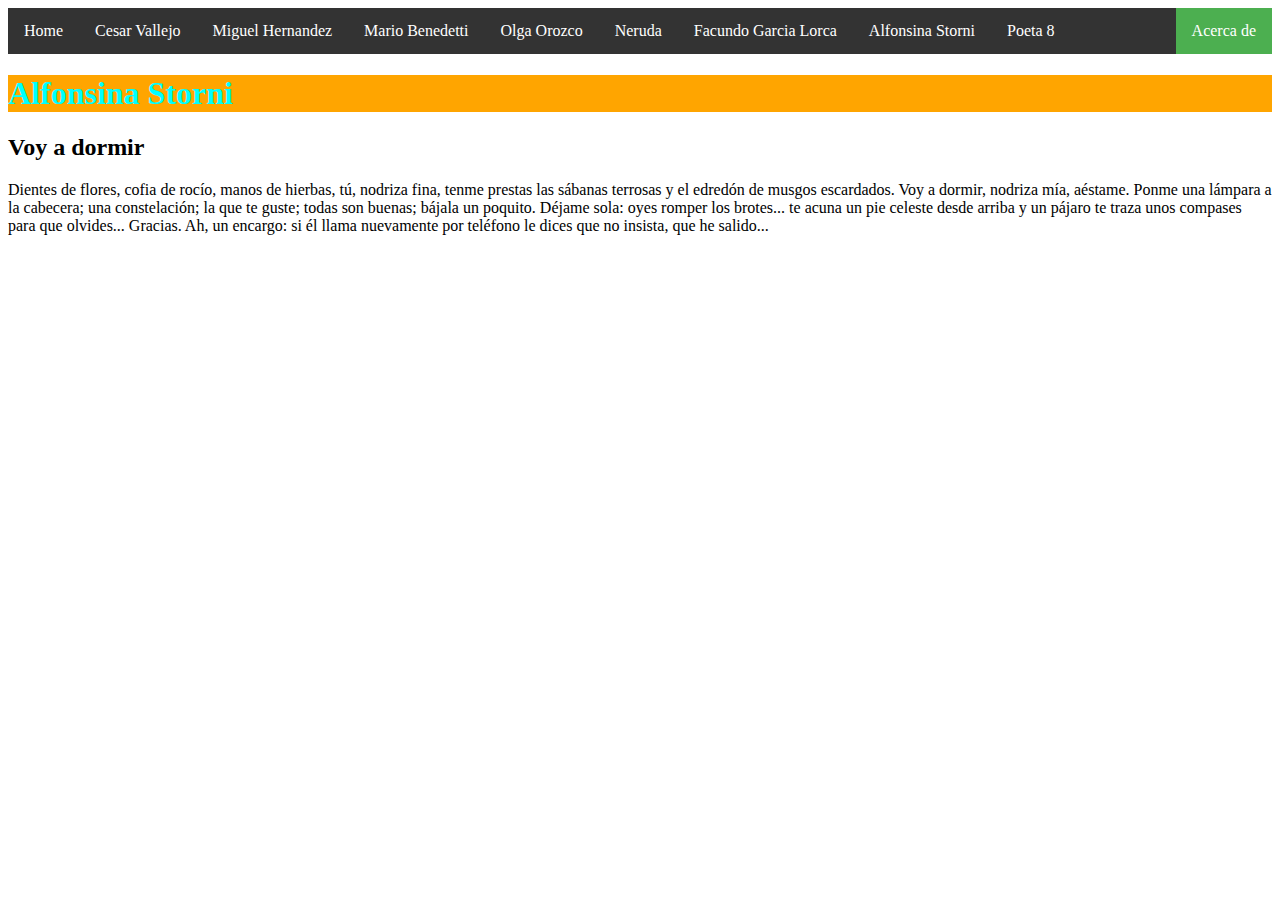
==== alfonsinastorni.html @ b79710b4 "Agregue poeta Alfonsina" ====
<!DOCTYPE html>
<html lang="en">
<head>
    <meta charset="UTF-8">
    <meta http-equiv="X-UA-Compatible" content="IE=edge">
    <meta name="viewport" content="width=, initial-scale=1.0">
    <title>Document</title>
    <link rel="stylesheet" href="style.css" >
</head>
<body>
    <ul>
        <li><a href="index.html">Home</a></li>
        <li><a href="cesarvallejo1892.html">Cesar Vallejo</a></li>
        <li><a href="miguel_hernandez.html">Miguel Hernandez</a></li>
        <li><a href="mariobenedetti1920.html">Mario Benedetti</a></li>
        <li><a href="olgaorozco1920.html">Olga Orozco</a></li>

        <li> <a href="neruda.html">Neruda</a></li>

        <li><a href="facundo_garcia_lorca.html">Facundo Garcia Lorca</a></li>
        <li><a href="alfonsinastorni.html">Alfonsina Storni</a></li>
        <li><a href="about.asp">Poeta 8</a></li>

        <li style="float:right"><a class="active" href="#about">Acerca de</a></li>
    
      </ul>
      <h1>Alfonsina Storni</h1>
     
    <h2>Voy a dormir</h2>

    <p>Dientes de flores, cofia de rocío,
        manos de hierbas, tú, nodriza fina,
        tenme prestas las sábanas terrosas
        y el edredón de musgos escardados.
        Voy a dormir, nodriza mía, aéstame.
        Ponme una lámpara a la cabecera;
        una constelación; la que te guste;
        todas son buenas; bájala un poquito.
        Déjame sola: oyes romper los brotes...
        
        te acuna un pie celeste desde arriba
        y un pájaro te traza unos compases
        para que olvides... Gracias. Ah, un encargo:
        si él llama nuevamente por teléfono
        le dices que no insista, que he salido...</p>
</body>
</html>
---- style.css ----
ul {
    list-style-type: none;
    margin: 0;
    padding: 0;
    overflow: hidden;
    background-color: #333;
}
li {
    float: left;
}
li a {
    display: block;
    color: white;
    text-align: center;
    padding: 14px 16px;
    text-decoration: none;
}
li a:hover {
    background-color: #111;
}
.active {
    background-color: #4CAF50;
}
h1 { color: aqua;
    background-color: orange;
}
.principalpoemas{
    display: flex;
}
#poemas{
    padding-left: 10px;
    padding-right: 10px;
    border-style: solid;
    border-color: aqua;
    border-width: 10px;
}

.div_complet{
 background-color: bisque;
}
.imagencesar{
    width: 500px;
    height: 600px;
    padding-left: 2px;
    padding-right: 2px;
    border-style: solid;
    border-color: aqua;
    border-width: 10px;
}
.cesar{
    padding-right: 2px;
    border-style: solid;
    border-color: aqua;
    border-width: 10px;
}
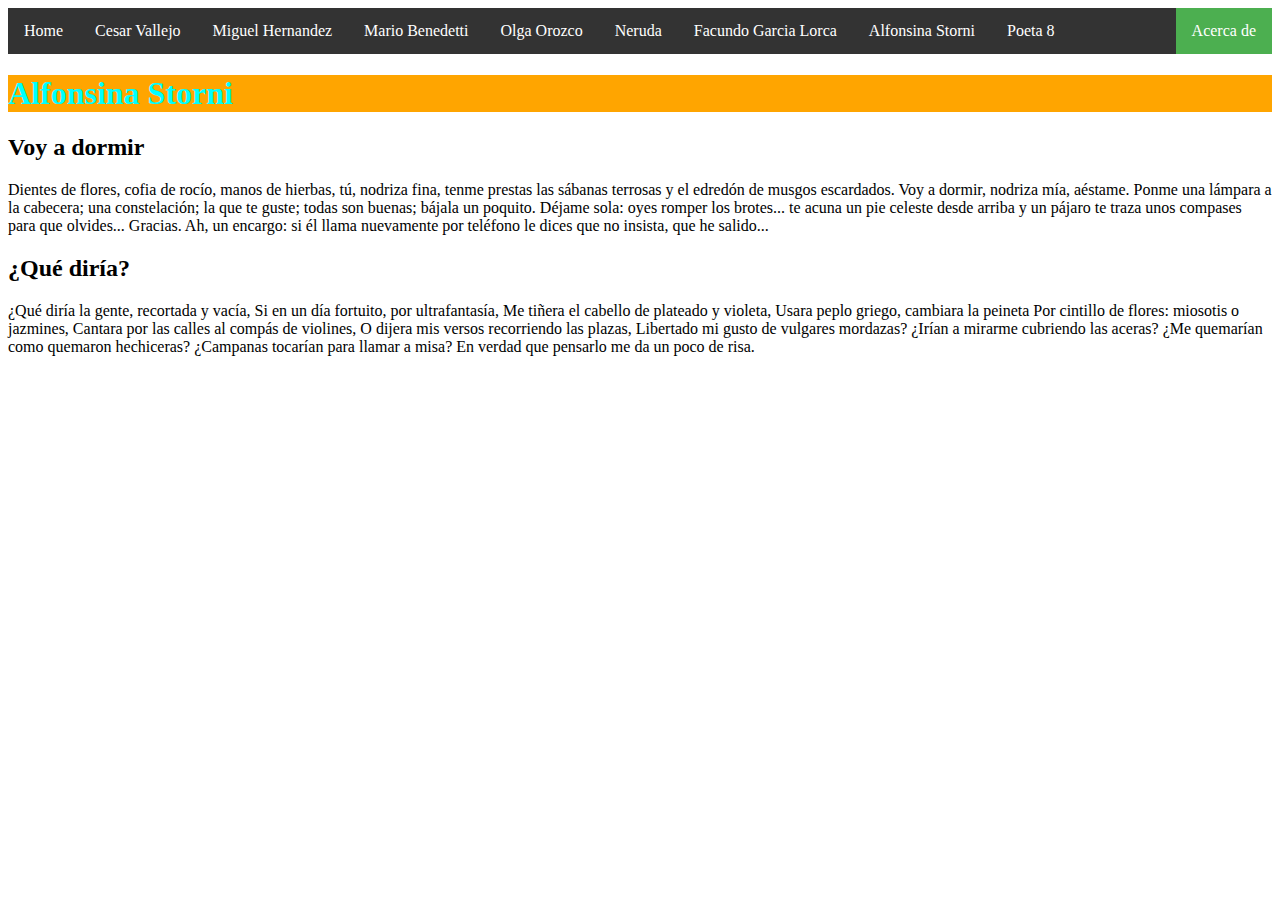
==== commit d0fd268f: "realize cambios" ====
--- a/alfonsinastorni.html
+++ b/alfonsinastorni.html
@@ -43,5 +43,20 @@
         para que olvides... Gracias. Ah, un encargo:
         si él llama nuevamente por teléfono
         le dices que no insista, que he salido...</p>
+
+        <h2>¿Qué diría?</h2>
+        <p>¿Qué diría la gente, recortada y vacía,
+            Si en un día fortuito, por ultrafantasía,
+            Me tiñera el cabello de plateado y violeta,
+            Usara peplo griego, cambiara la peineta
+            Por cintillo de flores: miosotis o jazmines,
+            Cantara por las calles al compás de violines,
+            O dijera mis versos recorriendo las plazas,
+            Libertado mi gusto de vulgares mordazas?
+            ¿Irían a mirarme cubriendo las aceras?
+            ¿Me quemarían como quemaron hechiceras?
+            ¿Campanas tocarían para llamar a misa?
+            En verdad que pensarlo me da un poco de risa.
+            </p>
 </body>
 </html>--- a/style.css
+++ b/style.css
@@ -5,6 +5,7 @@
     overflow: hidden;
     background-color: #333;
 }
+
 li {
     float: left;
 }
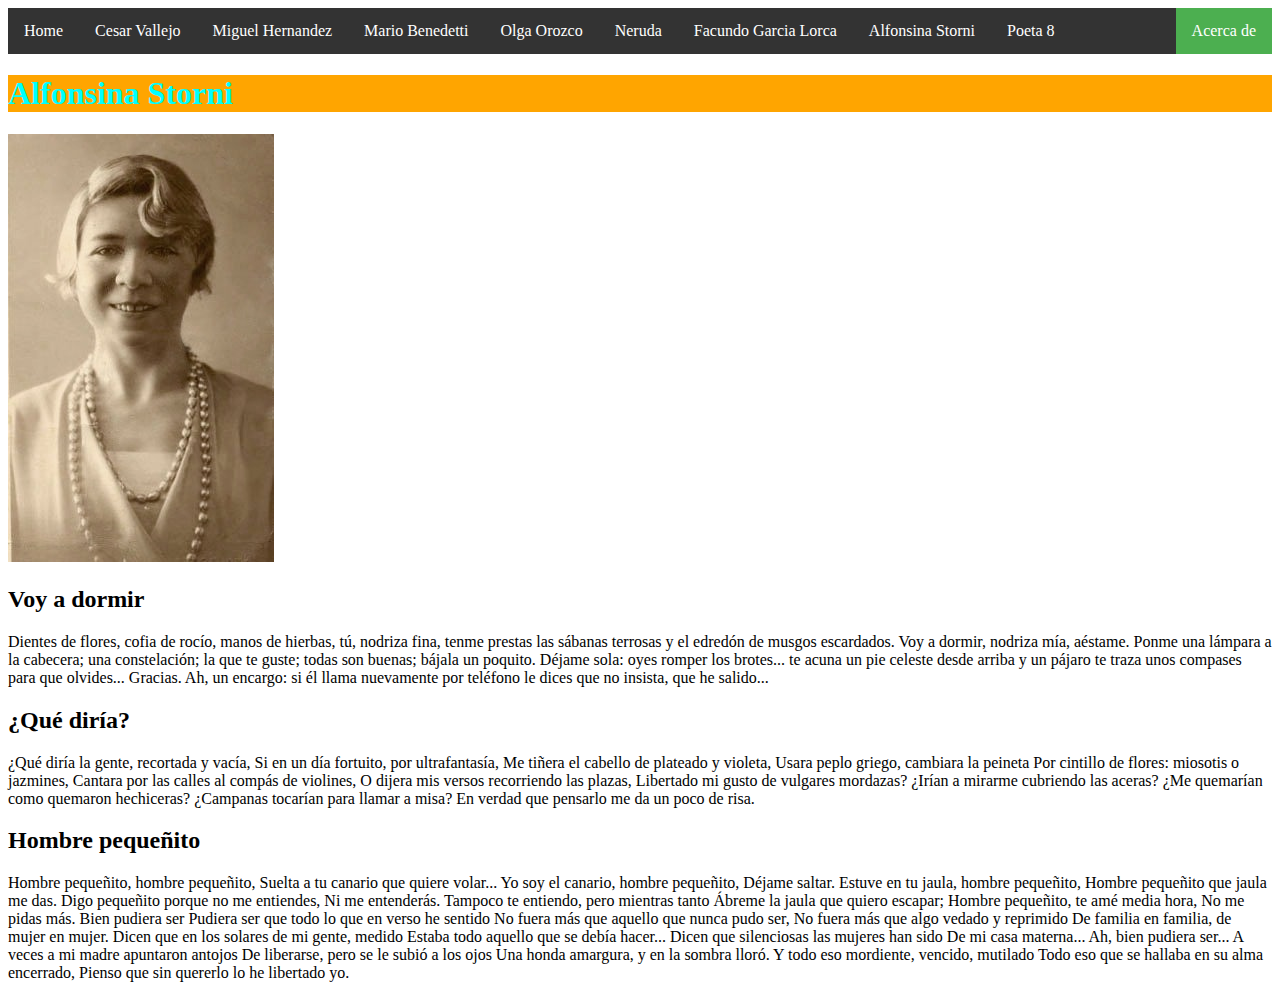
==== commit f9f8dcb9: "Agregue imagen" ====
--- a/alfonsinastorni.html
+++ b/alfonsinastorni.html
@@ -25,7 +25,7 @@
     
       </ul>
       <h1>Alfonsina Storni</h1>
-     
+      <img src="images/AlfosinaStorni.jpg" class="imagenalfonsinastorni">
     <h2>Voy a dormir</h2>
 
     <p>Dientes de flores, cofia de rocío,
@@ -58,5 +58,33 @@
             ¿Campanas tocarían para llamar a misa?
             En verdad que pensarlo me da un poco de risa.
             </p>
+            <h2>Hombre pequeñito</h2>
+            <p>Hombre pequeñito, hombre pequeñito,
+                Suelta a tu canario que quiere volar...
+                Yo soy el canario, hombre pequeñito,
+                Déjame saltar.
+                Estuve en tu jaula, hombre pequeñito,
+                Hombre pequeñito que jaula me das.
+                Digo pequeñito porque no me entiendes,
+                Ni me entenderás.
+                Tampoco te entiendo, pero mientras tanto
+                Ábreme la jaula que quiero escapar;
+                Hombre pequeñito, te amé media hora,
+                No me pidas más.
+                Bien pudiera ser
+                Pudiera ser que todo lo que en verso he sentido
+                No fuera más que aquello que nunca pudo ser,
+                No fuera más que algo vedado y reprimido
+                De familia en familia, de mujer en mujer.
+                Dicen que en los solares de mi gente, medido
+                Estaba todo aquello que se debía hacer...
+                Dicen que silenciosas las mujeres han sido
+                De mi casa materna... Ah, bien pudiera ser...
+                A veces a mi madre apuntaron antojos
+                De liberarse, pero se le subió a los ojos
+                Una honda amargura, y en la sombra lloró.
+                Y todo eso mordiente, vencido, mutilado
+                Todo eso que se hallaba en su alma encerrado,
+                Pienso que sin quererlo lo he libertado yo.</p>
 </body>
 </html>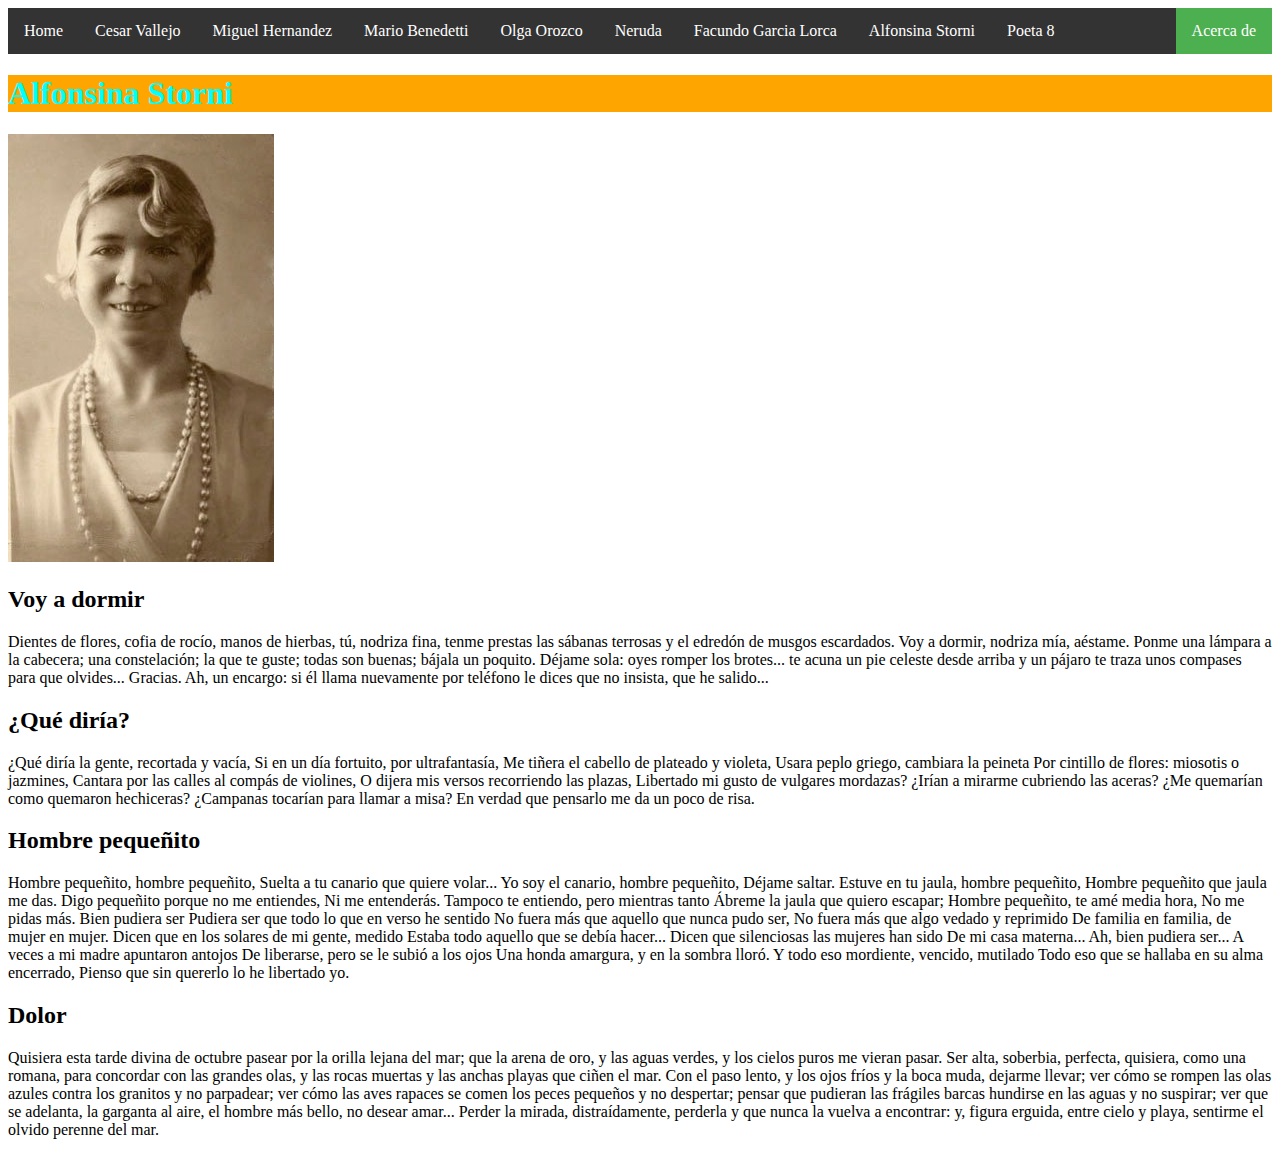
==== commit 5c8b1f36: "agregue cambios" ====
--- a/alfonsinastorni.html
+++ b/alfonsinastorni.html
@@ -44,7 +44,8 @@
         si él llama nuevamente por teléfono
         le dices que no insista, que he salido...</p>
 
-        <h2>¿Qué diría?</h2>
+        <h2>¿Qué diría?</h2> 
+
         <p>¿Qué diría la gente, recortada y vacía,
             Si en un día fortuito, por ultrafantasía,
             Me tiñera el cabello de plateado y violeta,
@@ -58,7 +59,9 @@
             ¿Campanas tocarían para llamar a misa?
             En verdad que pensarlo me da un poco de risa.
             </p>
+
             <h2>Hombre pequeñito</h2>
+
             <p>Hombre pequeñito, hombre pequeñito,
                 Suelta a tu canario que quiere volar...
                 Yo soy el canario, hombre pequeñito,
@@ -86,5 +89,34 @@
                 Y todo eso mordiente, vencido, mutilado
                 Todo eso que se hallaba en su alma encerrado,
                 Pienso que sin quererlo lo he libertado yo.</p>
+
+                <h2>Dolor</h2>
+
+                <p>Quisiera esta tarde divina de octubre
+                    pasear por la orilla lejana del mar;
+                    que la arena de oro, y las aguas verdes,
+                    y los cielos puros me vieran pasar.
+                    
+                    Ser alta, soberbia, perfecta, quisiera,
+                    como una romana, para concordar
+                    con las grandes olas, y las rocas muertas
+                    y las anchas playas que ciñen el mar.
+                    
+                    Con el paso lento, y los ojos fríos
+                    y la boca muda, dejarme llevar;
+                    ver cómo se rompen las olas azules
+                    contra los granitos y no parpadear;
+                    ver cómo las aves rapaces se comen
+                    los peces pequeños y no despertar;
+                    pensar que pudieran las frágiles barcas
+                    hundirse en las aguas y no suspirar;
+                    ver que se adelanta, la garganta al aire,
+                    el hombre más bello, no desear amar...
+                    
+                    Perder la mirada, distraídamente,
+                    perderla y que nunca la vuelva a encontrar:
+                    y, figura erguida, entre cielo y playa,
+                    sentirme el olvido perenne del mar.</p>
+
 </body>
 </html>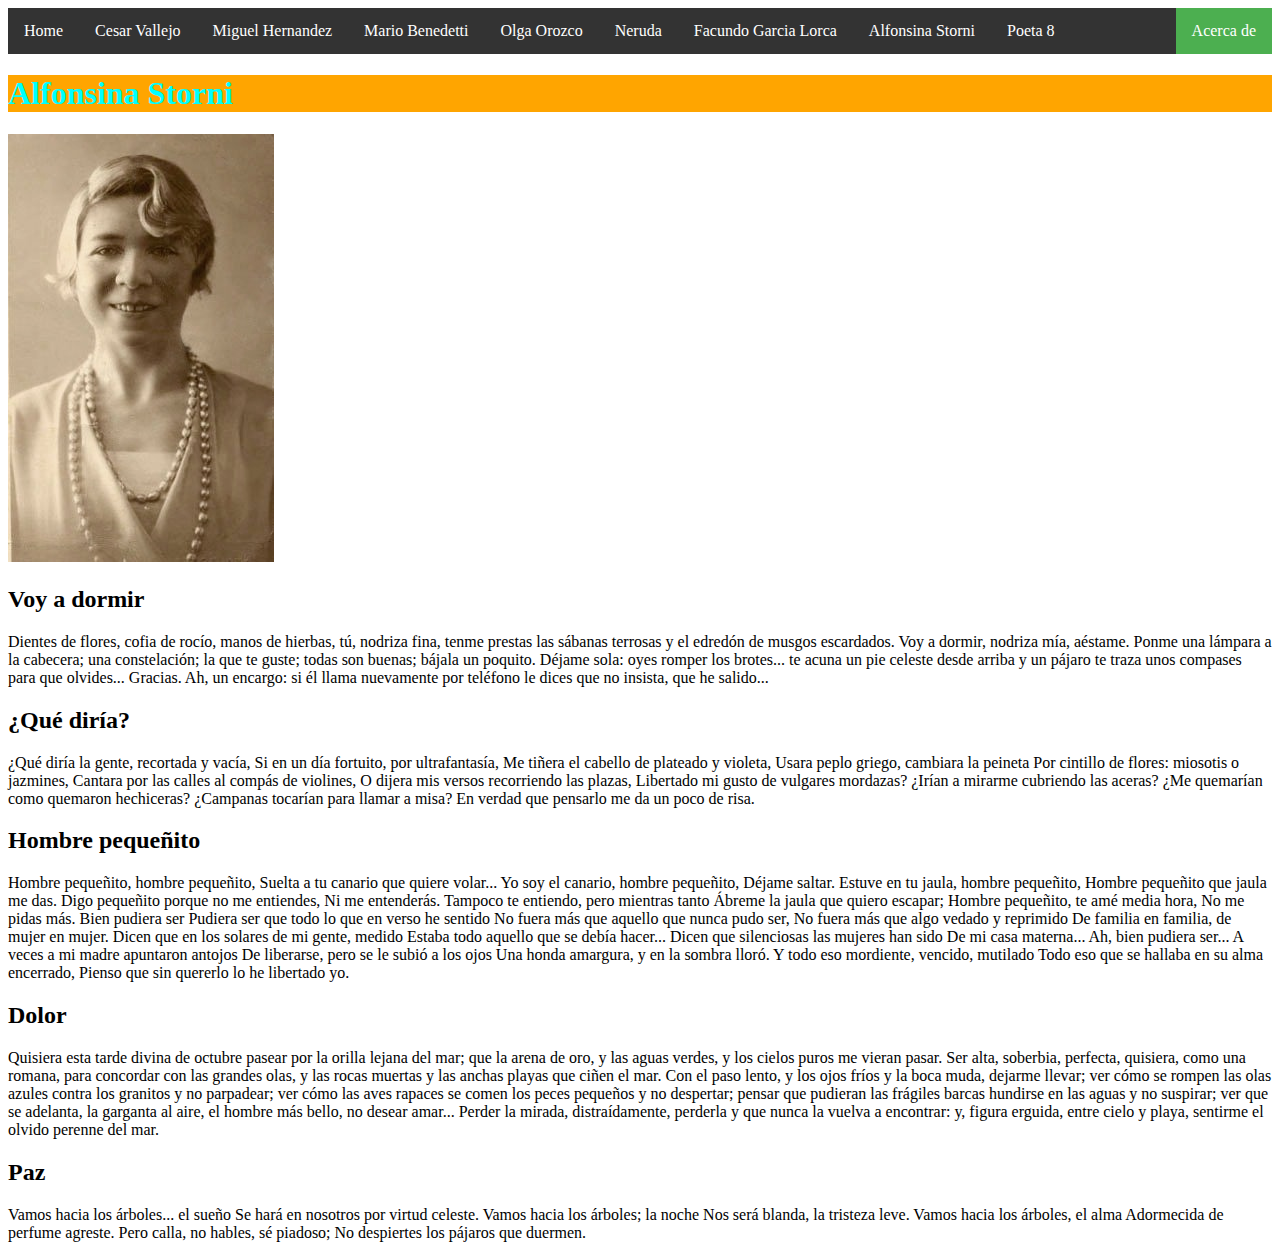
==== commit 60f3d96f: "realize cambios" ====
--- a/alfonsinastorni.html
+++ b/alfonsinastorni.html
@@ -118,5 +118,17 @@
                     y, figura erguida, entre cielo y playa,
                     sentirme el olvido perenne del mar.</p>
 
+                    <h2>Paz</h2>
+
+                    <p>Vamos hacia los árboles... el sueño
+                        Se hará en nosotros por virtud celeste.
+                        Vamos hacia los árboles; la noche
+                        Nos será blanda, la tristeza leve.
+                        
+                        Vamos hacia los árboles, el alma
+                        Adormecida de perfume agreste.
+                        Pero calla, no hables, sé piadoso;
+                        No despiertes los pájaros que duermen.</p>
+
 </body>
 </html>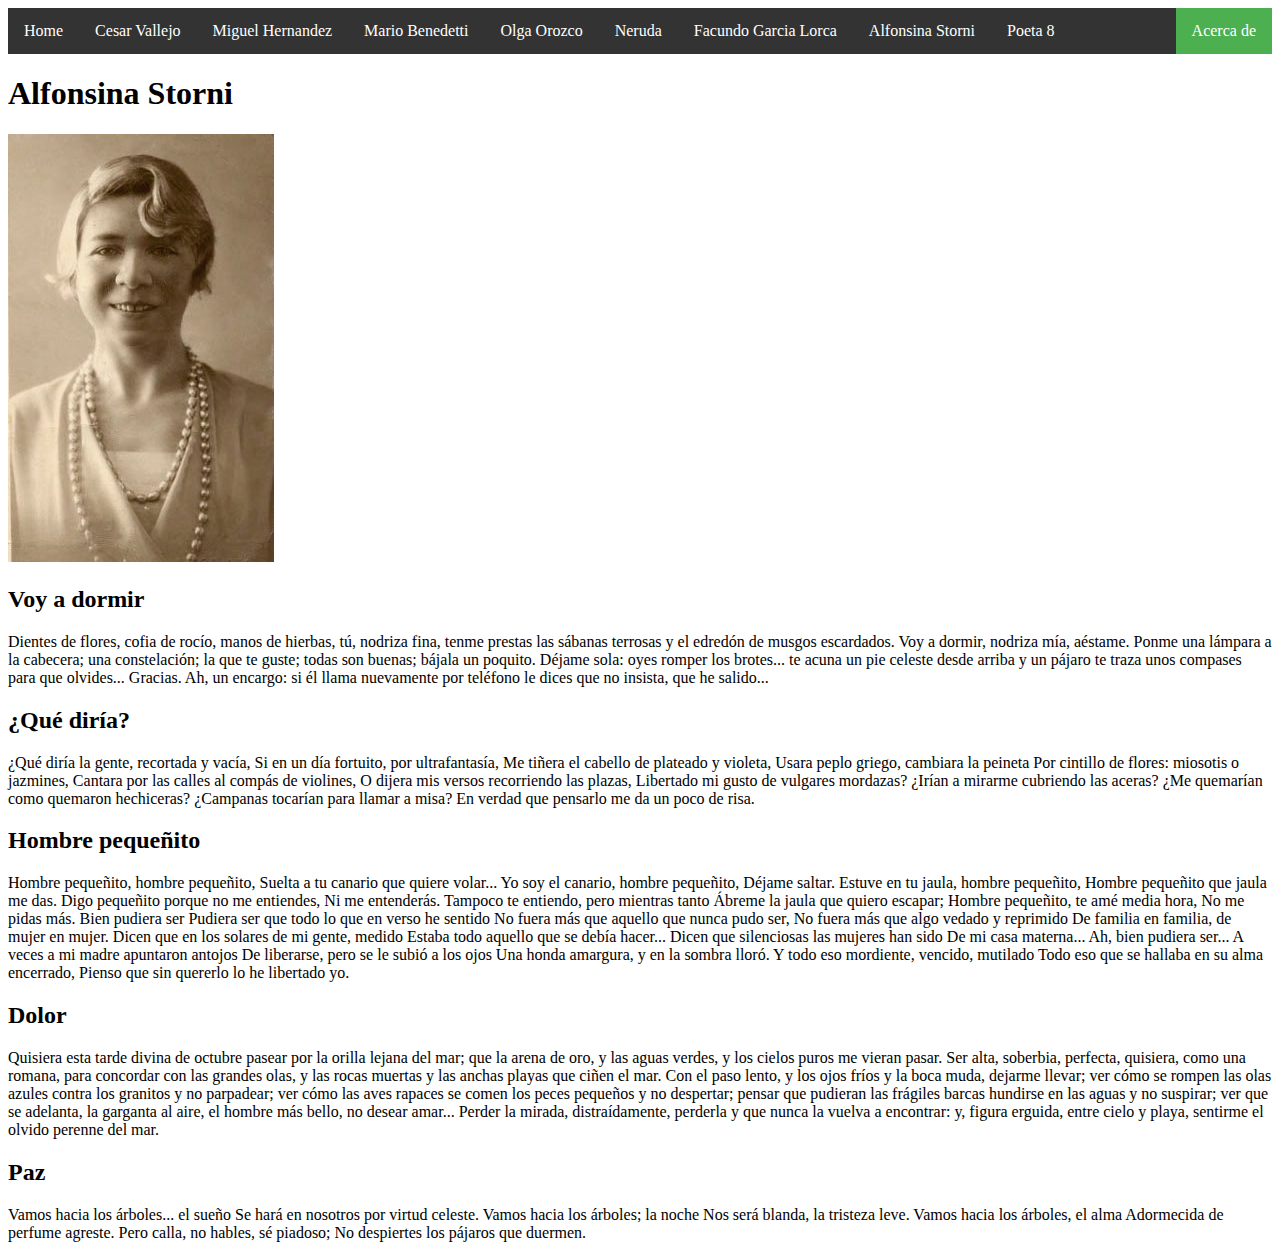
==== commit 2c135429: "agrego cambios" ====
--- a/alfonsinastorni.html
+++ b/alfonsinastorni.html
@@ -42,7 +42,8 @@
         y un pájaro te traza unos compases
         para que olvides... Gracias. Ah, un encargo:
         si él llama nuevamente por teléfono
-        le dices que no insista, que he salido...</p>
+        le dices que no insista, que he salido...
+    </p>
 
         <h2>¿Qué diría?</h2> 
 
@@ -128,7 +129,10 @@
                         Vamos hacia los árboles, el alma
                         Adormecida de perfume agreste.
                         Pero calla, no hables, sé piadoso;
-                        No despiertes los pájaros que duermen.</p>
+                        No despiertes los pájaros que duermen. 
+                    </p>
+                     
+                  
 
 </body>
 </html>--- a/style.css
+++ b/style.css
@@ -5,7 +5,6 @@
     overflow: hidden;
     background-color: #333;
 }
-
 li {
     float: left;
 }
@@ -22,35 +21,18 @@
 .active {
     background-color: #4CAF50;
 }
-h1 { color: aqua;
-    background-color: orange;
+#imagenpoesia{
+    border-width: 10px;
+    border-style:double;
+    width: 800px;
+    
 }
-.principalpoemas{
-    display: flex;
+.tituloprincipal{
+    margin-left: 10px;
 }
-#poemas{
-    padding-left: 10px;
-    padding-right: 10px;
-    border-style: solid;
-    border-color: aqua;
-    border-width: 10px;
+.divmaestro{
+    background-color:blanchedalmond;
 }
-
-.div_complet{
- background-color: bisque;
-}
-.imagencesar{
-    width: 500px;
-    height: 600px;
-    padding-left: 2px;
-    padding-right: 2px;
-    border-style: solid;
-    border-color: aqua;
-    border-width: 10px;
-}
-.cesar{
-    padding-right: 2px;
-    border-style: solid;
-    border-color: aqua;
-    border-width: 10px;
+#textodepoesia #imagenpoesia{
+    display: inline-block;
 }